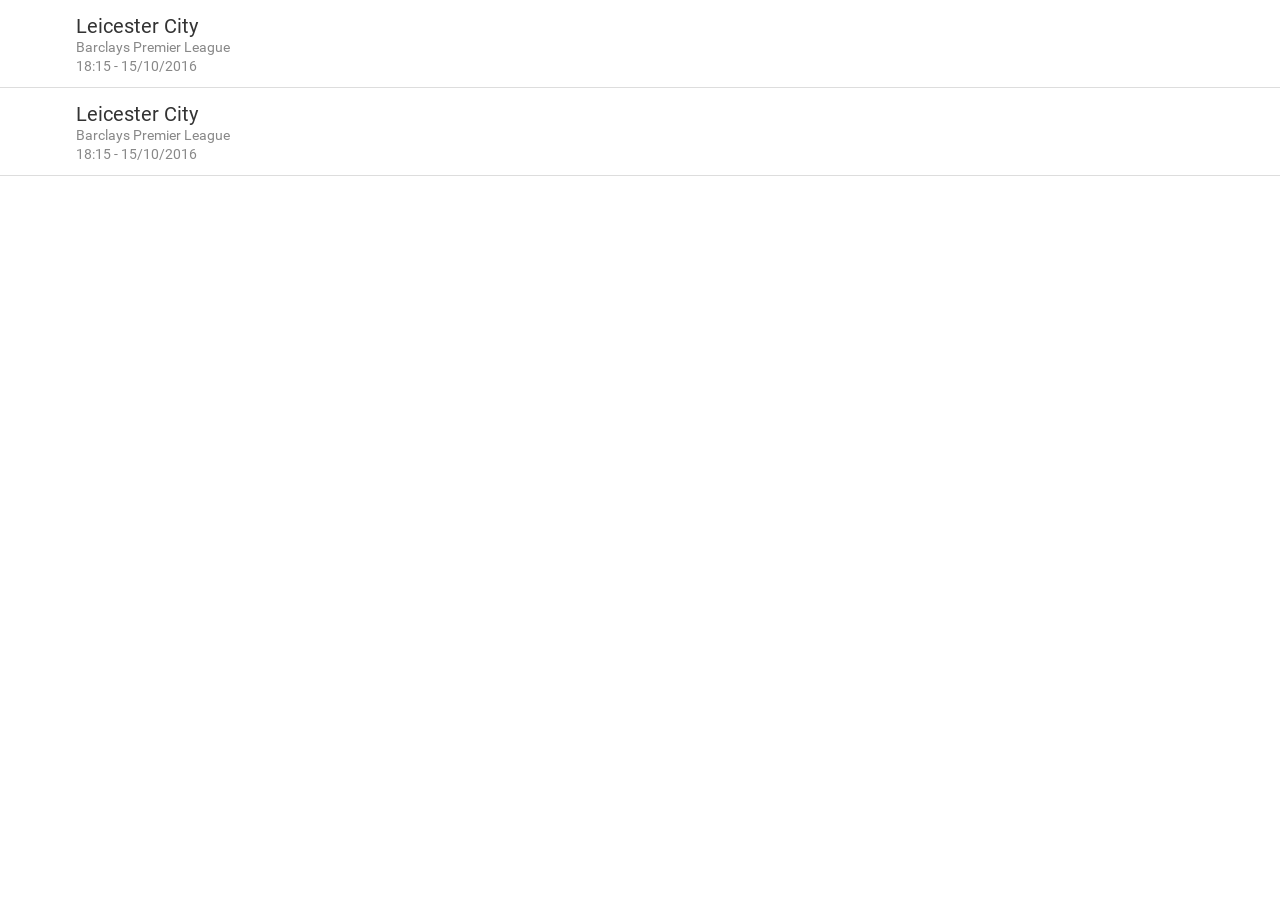
==== manutd/index.html @ 8ee53b8e "manutd initial commit" ====
<!doctype html>
<html>
<head>
  <meta charset="utf-8">
  <meta name="author" content="Tamas Major" />
  <meta name="viewport" content="width=device-width,minimum-scale=1,initial-scale=1">
  <meta name="theme-color" content="#DA020E">
  <title>Fixtures</title>
  <!-- TODO TM: serviceworker -->
  <link rel="stylesheet" href="style.css">
</head>
<body>

  <!-- TODO TM: temp remove -->
  <div class="fixture-cards-container">
    <div class="fixture-card">
      <div class="crest"></div>
      <div class="details">
        <p class="opponent">Leicester City</p>
        <p class="competition">Barclays Premier League</p>
        <p class="kickoff">18:15 - 15/10/2016</p>
      </div>
    </div>
  </div>

  <div class="fixture-cards-container">
    <div class="fixture-card">
      <div class="crest"></div>
      <div class="details">
        <p class="opponent">Leicester City</p>
        <p class="competition">Barclays Premier League</p>
        <p class="kickoff">18:15 - 15/10/2016</p>
      </div>
    </div>
  </div>

  <template id="card-template">
    <div class="fixture-card">
      <div class="crest"></div>
      <div class="details">
        <p class="opponent"></p>
        <p class="competition"></p>
        <p class="kickoff"></p>
      </div>
    </div>
  </template>

</body>
</html>
---- manutd/style.css ----
*{margin:0;padding:0;box-sizing:border-box;font-family:'RobotoRegular',sans-serif}@font-face{font-family:'RobotoRegular';src:url('assets/fonts/Roboto-Regular.ttf') format('truetype');font-weight:400;font-style:normal}@font-face{font-family:'RobotoLight';src:url('assets/fonts/Roboto-Light.ttf') format('truetype');font-weight:300;font-style:normal}.fixture-card{display:flex;padding:14px 16px 14px 16px;height:88px;border-bottom:1px solid #DDD}.fixture-card .crest{width:44px;background-size:contain;background-repeat:no-repeat;background-position:center;background-image:url("/assets/crests/leicester.svg")}.fixture-card .details{padding-left:16px;font-size:16px}.fixture-card .details .opponent{color:#333;font-size:20px}.fixture-card .details .competition{color:#888;font-size:14px;padding:1px 0 3px 0}.fixture-card .details .kickoff{color:#888;font-size:14px}
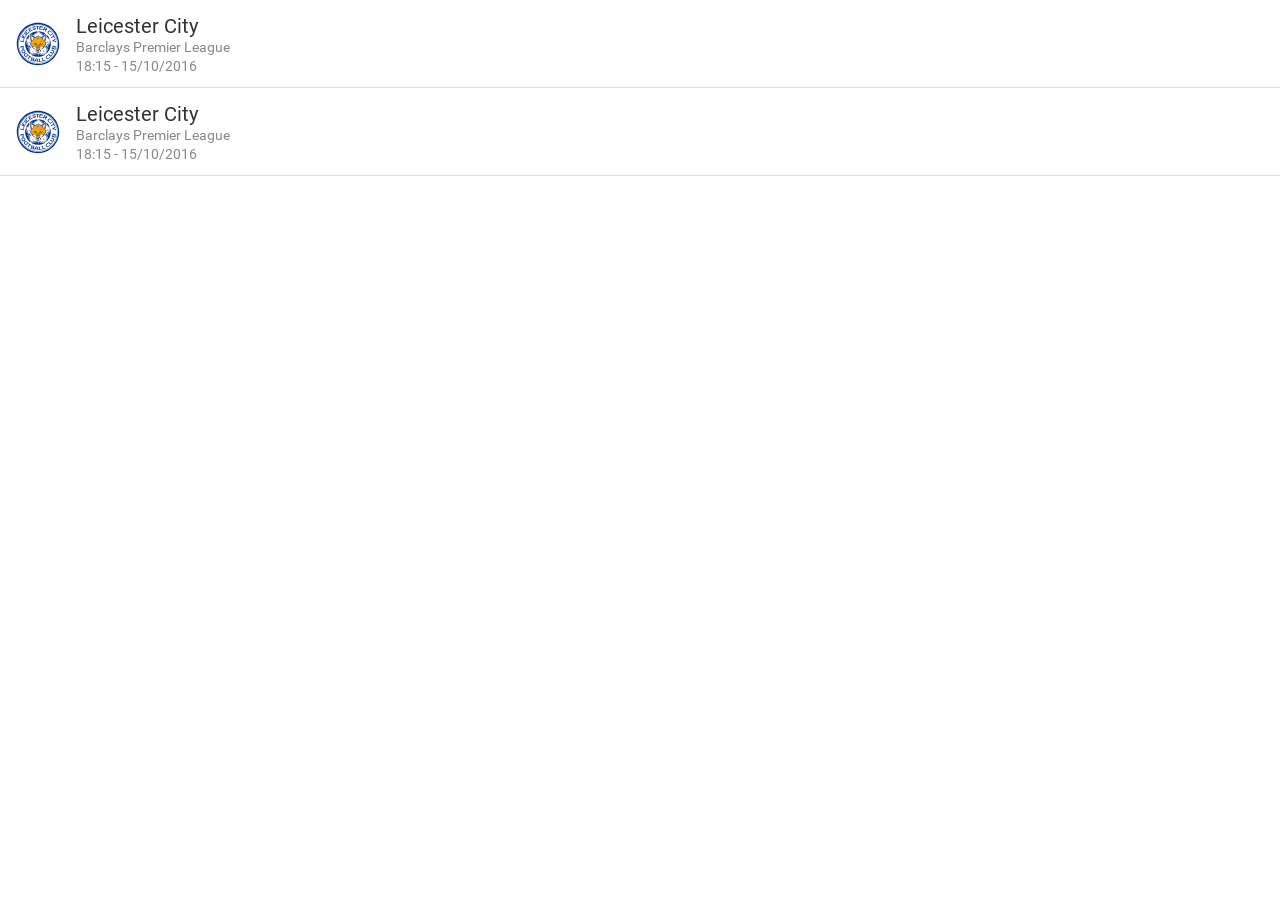
==== commit 24818e3c: "new version" ====
--- a/manutd/index.html
+++ b/manutd/index.html
@@ -8,6 +8,7 @@
   <title>Fixtures</title>
   <!-- TODO TM: serviceworker -->
   <link rel="stylesheet" href="style.css">
+  <script defer src="script.min.js"></script>
 </head>
 <body>
 
--- a/manutd/style.css
+++ b/manutd/style.css
@@ -1 +1 @@
-*{margin:0;padding:0;box-sizing:border-box;font-family:'RobotoRegular',sans-serif}@font-face{font-family:'RobotoRegular';src:url('assets/fonts/Roboto-Regular.ttf') format('truetype');font-weight:400;font-style:normal}@font-face{font-family:'RobotoLight';src:url('assets/fonts/Roboto-Light.ttf') format('truetype');font-weight:300;font-style:normal}.fixture-card{display:flex;padding:14px 16px 14px 16px;height:88px;border-bottom:1px solid #DDD}.fixture-card .crest{width:44px;background-size:contain;background-repeat:no-repeat;background-position:center;background-image:url("/assets/crests/leicester.svg")}.fixture-card .details{padding-left:16px;font-size:16px}.fixture-card .details .opponent{color:#333;font-size:20px}.fixture-card .details .competition{color:#888;font-size:14px;padding:1px 0 3px 0}.fixture-card .details .kickoff{color:#888;font-size:14px}+*{margin:0;padding:0;box-sizing:border-box;font-family:'RobotoRegular',sans-serif}@font-face{font-family:'RobotoRegular';src:url('assets/fonts/Roboto-Regular.ttf') format('truetype');font-weight:400;font-style:normal}@font-face{font-family:'RobotoLight';src:url('assets/fonts/Roboto-Light.ttf') format('truetype');font-weight:300;font-style:normal}.fixture-card{display:flex;padding:14px 16px 14px 16px;height:88px;border-bottom:1px solid #DDD}.fixture-card .crest{width:44px;background-size:contain;background-repeat:no-repeat;background-position:center;background-image:url("assets/crests/leicester.svg")}.fixture-card .details{padding-left:16px;font-size:16px}.fixture-card .details .opponent{color:#333;font-size:20px}.fixture-card .details .competition{color:#888;font-size:14px;padding:1px 0 3px 0}.fixture-card .details .kickoff{color:#888;font-size:14px}
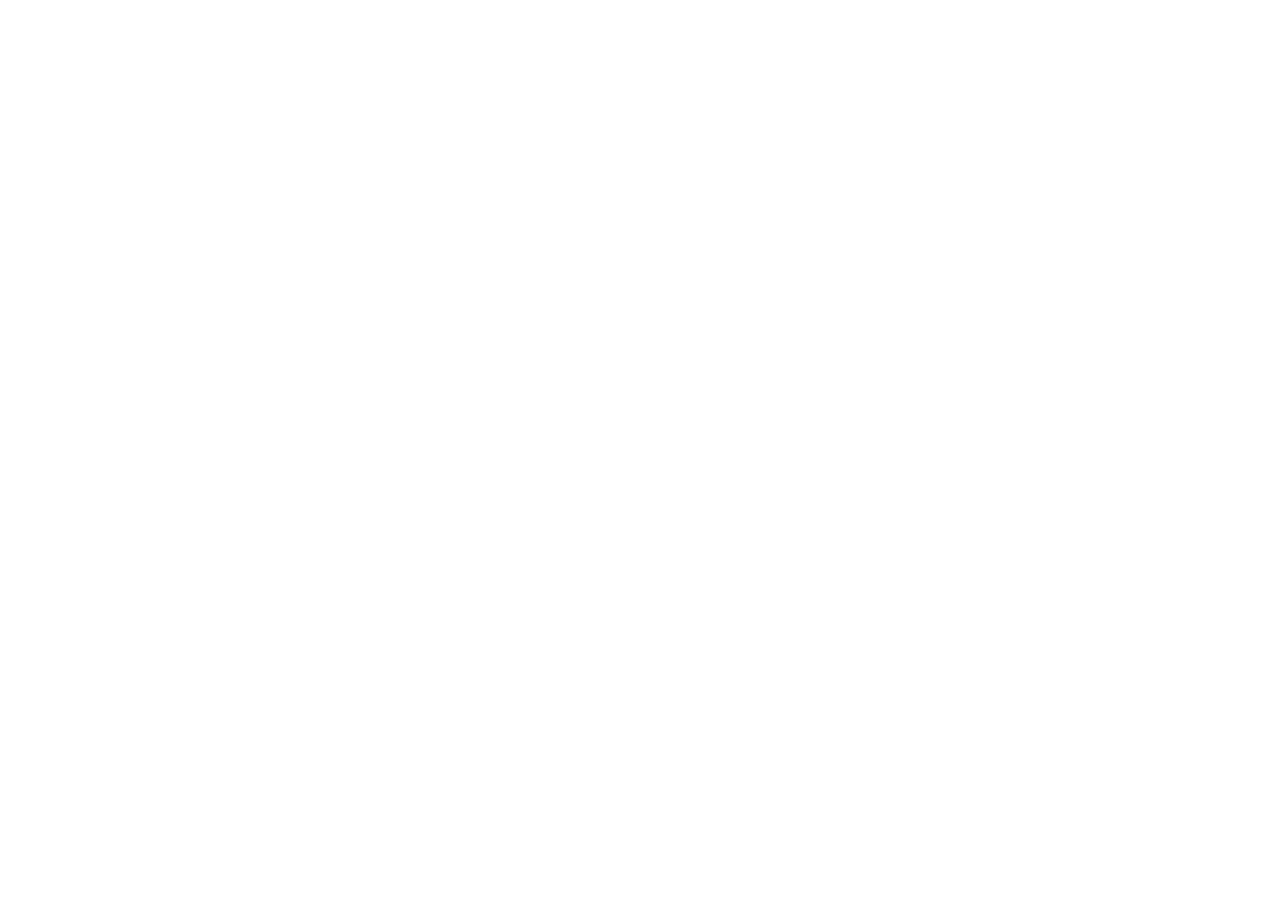
==== commit 664991ff: "New version, cards loaded from the server" ====
--- a/manutd/index.html
+++ b/manutd/index.html
@@ -12,27 +12,7 @@
 </head>
 <body>
 
-  <!-- TODO TM: temp remove -->
   <div class="fixture-cards-container">
-    <div class="fixture-card">
-      <div class="crest"></div>
-      <div class="details">
-        <p class="opponent">Leicester City</p>
-        <p class="competition">Barclays Premier League</p>
-        <p class="kickoff">18:15 - 15/10/2016</p>
-      </div>
-    </div>
-  </div>
-
-  <div class="fixture-cards-container">
-    <div class="fixture-card">
-      <div class="crest"></div>
-      <div class="details">
-        <p class="opponent">Leicester City</p>
-        <p class="competition">Barclays Premier League</p>
-        <p class="kickoff">18:15 - 15/10/2016</p>
-      </div>
-    </div>
   </div>
 
   <template id="card-template">
--- a/manutd/style.css
+++ b/manutd/style.css
@@ -1 +1 @@
-*{margin:0;padding:0;box-sizing:border-box;font-family:'RobotoRegular',sans-serif}@font-face{font-family:'RobotoRegular';src:url('assets/fonts/Roboto-Regular.ttf') format('truetype');font-weight:400;font-style:normal}@font-face{font-family:'RobotoLight';src:url('assets/fonts/Roboto-Light.ttf') format('truetype');font-weight:300;font-style:normal}.fixture-card{display:flex;padding:14px 16px 14px 16px;height:88px;border-bottom:1px solid #DDD}.fixture-card .crest{width:44px;background-size:contain;background-repeat:no-repeat;background-position:center;background-image:url("assets/crests/leicester.svg")}.fixture-card .details{padding-left:16px;font-size:16px}.fixture-card .details .opponent{color:#333;font-size:20px}.fixture-card .details .competition{color:#888;font-size:14px;padding:1px 0 3px 0}.fixture-card .details .kickoff{color:#888;font-size:14px}+*{margin:0;padding:0;box-sizing:border-box;font-family:'RobotoRegular',sans-serif}@font-face{font-family:'RobotoRegular';src:url('assets/fonts/Roboto-Regular.ttf') format('truetype');font-weight:400;font-style:normal}@font-face{font-family:'RobotoLight';src:url('assets/fonts/Roboto-Light.ttf') format('truetype');font-weight:300;font-style:normal}.fixture-card{display:flex;padding:14px 16px 14px 16px;height:88px;border-bottom:1px solid #DDD}.fixture-card .crest{width:32px;background-size:contain;background-repeat:no-repeat;background-position:center;background-image:url("assets/crests/leicester.svg")}.fixture-card .details{padding-left:16px;font-size:16px}.fixture-card .details .opponent{color:#333;font-size:20px}.fixture-card .details .competition{color:#888;font-size:14px;padding:1px 0 3px 0}.fixture-card .details .kickoff{color:#888;font-size:14px}
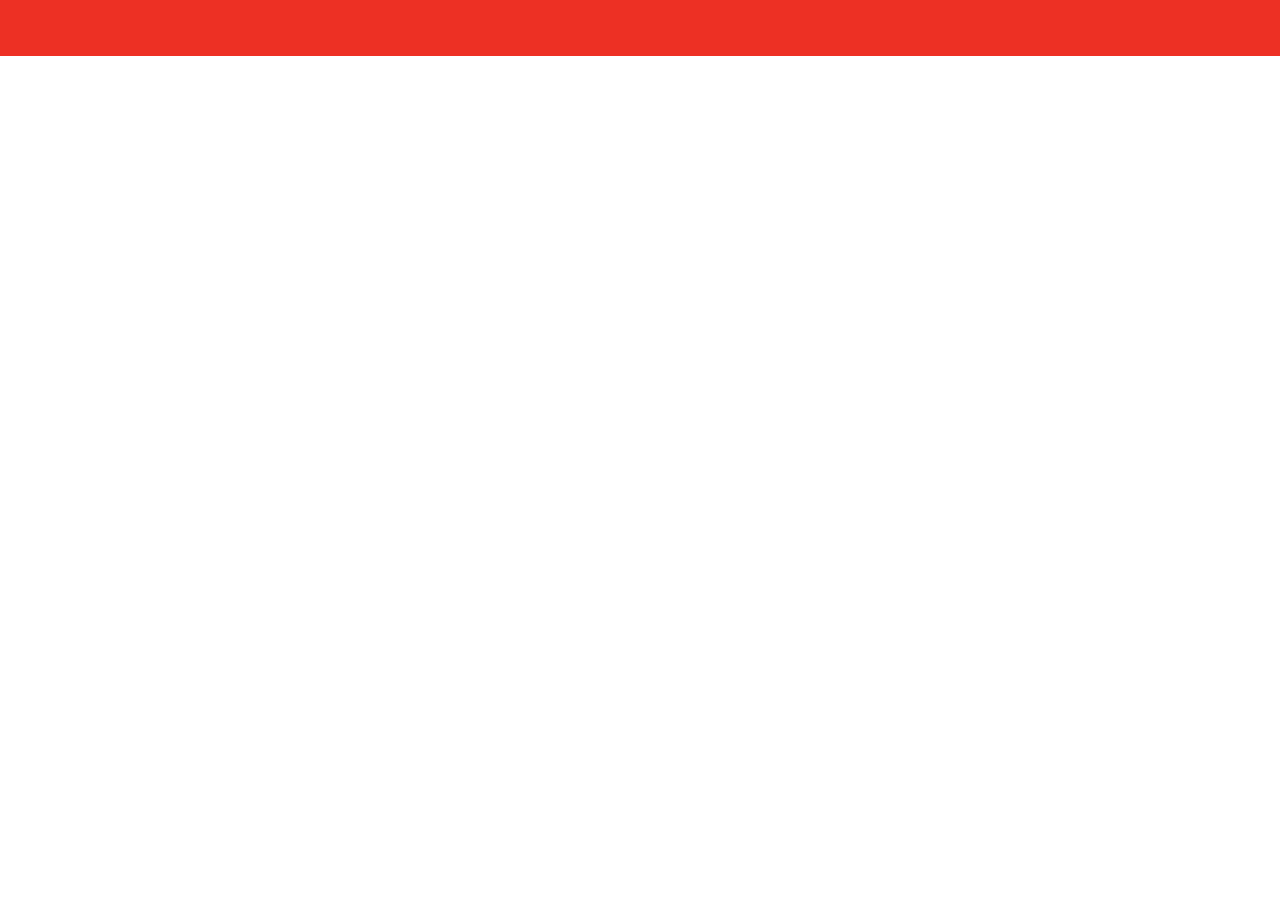
==== commit c5a6d3b8: "New version, added next fixture header + layout change" ====
--- a/manutd/index.html
+++ b/manutd/index.html
@@ -12,17 +12,29 @@
 </head>
 <body>
 
-  <div class="fixture-cards-container">
-  </div>
+  <div class="next-fixture-container"></div>
 
-  <template id="card-template">
-    <div class="fixture-card">
+  <template id="next-fixture-template">
+    <p class="next-label">NEXT</p>
+    <p class="next-opposition-label"></p>
+    <p class="next-kickoff-label"></p>
+    <p class="next-competition-label"></p>
+  </template>
+
+
+  <div class="fixtures-container"></div>
+
+  <template id="fixture-template">
+    <div class="fixture-item">
       <div class="crest"></div>
       <div class="details">
         <p class="opponent"></p>
         <p class="competition"></p>
         <p class="kickoff"></p>
       </div>
+      <div class="type-container">
+        <div class="type"></div>
+      </div>
     </div>
   </template>
 
--- a/manutd/style.css
+++ b/manutd/style.css
@@ -1 +1 @@
-*{margin:0;padding:0;box-sizing:border-box;font-family:'RobotoRegular',sans-serif}@font-face{font-family:'RobotoRegular';src:url('assets/fonts/Roboto-Regular.ttf') format('truetype');font-weight:400;font-style:normal}@font-face{font-family:'RobotoLight';src:url('assets/fonts/Roboto-Light.ttf') format('truetype');font-weight:300;font-style:normal}.fixture-card{display:flex;padding:14px 16px 14px 16px;height:88px;border-bottom:1px solid #DDD}.fixture-card .crest{width:32px;background-size:contain;background-repeat:no-repeat;background-position:center;background-image:url("assets/crests/leicester.svg")}.fixture-card .details{padding-left:16px;font-size:16px}.fixture-card .details .opponent{color:#333;font-size:20px}.fixture-card .details .competition{color:#888;font-size:14px;padding:1px 0 3px 0}.fixture-card .details .kickoff{color:#888;font-size:14px}+*{margin:0;padding:0;box-sizing:border-box;font-family:'Roboto',sans-serif}@font-face{font-family:'Roboto';src:url('assets/fonts/Roboto-Medium.ttf') format('truetype');font-weight:500;font-style:normal}@font-face{font-family:'Roboto';src:url('assets/fonts/Roboto-Regular.ttf') format('truetype');font-weight:400;font-style:normal}@font-face{font-family:'Roboto';src:url('assets/fonts/Roboto-Light.ttf') format('truetype');font-weight:300;font-style:normal}.next-fixture-container{width:100vw;background:#ed3024;color:#FFF;padding:24px 16px 32px 16px}.next-fixture-container .next-label{font-weight:500;font-size:18px}.next-fixture-container .next-opposition-label{margin-top:16px;font-weight:500;font-size:28px}.next-fixture-container .next-kickoff-label{margin-top:2px}.next-fixture-container .next-competition-label{margin-top:4px}.fixture-item{display:flex;height:94px}.fixture-item .crest{width:28px;flex:0 0 28px;margin-left:20px;background-size:contain;background-repeat:no-repeat;background-position:center}.fixture-item .details{display:flex;flex-direction:column;justify-content:center;margin-left:20px;font-size:16px;flex:1;border-bottom:1px solid #E2E2E2}.fixture-item .details .opponent{color:#444;font-size:18px}.fixture-item .details .competition{color:#9d9d9d;font-size:14px;padding:1px 0 3px 0}.fixture-item .details .kickoff{color:#9d9d9d;font-size:14px}.fixture-item .type-container{display:flex;flex:0 0 48px;width:48px;border-bottom:1px solid #E2E2E2;align-items:center;justify-content:center}.fixture-item .type-container .type{text-align:center;width:20px;height:20px;line-height:20px;font-size:12px;color:#FFF;font-weight:300;border-radius:50%}.fixture-item .type-container .home-game{background:#ed3024}.fixture-item .type-container .away-game{background:#0288D1}
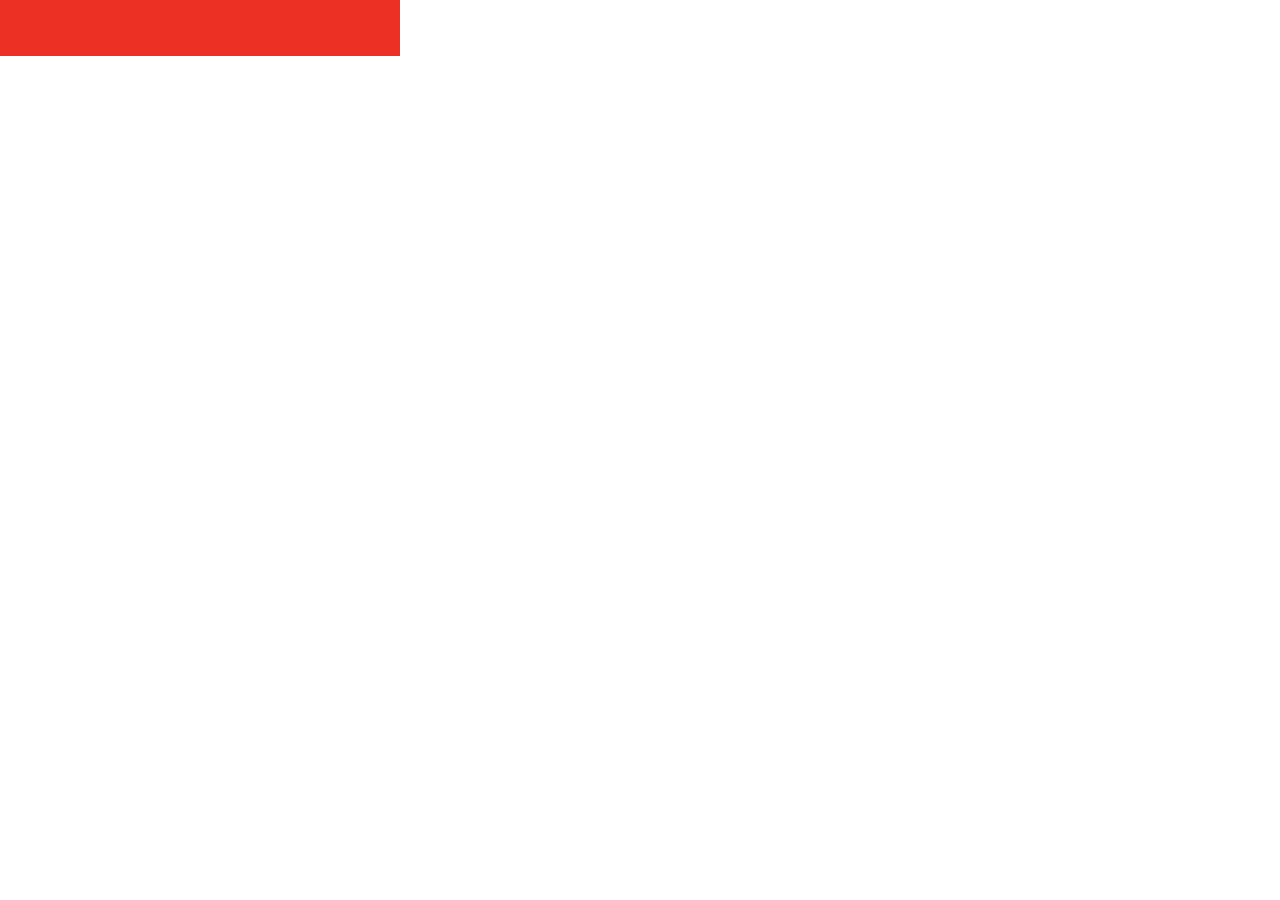
==== commit bfcdbbc7: "Initial layout for bigger screens" ====
--- a/manutd/index.html
+++ b/manutd/index.html
@@ -7,36 +7,39 @@
   <meta name="theme-color" content="#DA020E">
   <title>Fixtures</title>
   <!-- TODO TM: serviceworker -->
+  <link rel="shortcut icon" href="/favicon.ico" />
   <link rel="stylesheet" href="style.css">
   <script defer src="script.min.js"></script>
 </head>
 <body>
+  <div class="container">
 
-  <div class="next-fixture-container"></div>
+    <div class="next-fixture-container"></div>
 
-  <template id="next-fixture-template">
-    <p class="next-label">NEXT</p>
-    <p class="next-opposition-label"></p>
-    <p class="next-kickoff-label"></p>
-    <p class="next-competition-label"></p>
-  </template>
+    <template id="next-fixture-template">
+      <p class="next-label">NEXT</p>
+      <p class="next-opposition-label"></p>
+      <p class="next-kickoff-label"></p>
+      <p class="next-competition-label"></p>
+    </template>
 
 
-  <div class="fixtures-container"></div>
+    <div class="fixtures-container"></div>
 
-  <template id="fixture-template">
-    <div class="fixture-item">
-      <div class="crest"></div>
-      <div class="details">
-        <p class="opponent"></p>
-        <p class="competition"></p>
-        <p class="kickoff"></p>
+    <template id="fixture-template">
+      <div class="fixture-item">
+        <div class="crest"></div>
+        <div class="details">
+          <p class="opponent"></p>
+          <p class="competition"></p>
+          <p class="kickoff"></p>
+        </div>
+        <div class="type-container">
+          <div class="type"></div>
+        </div>
       </div>
-      <div class="type-container">
-        <div class="type"></div>
-      </div>
-    </div>
-  </template>
+    </template>
 
+  </div>
 </body>
 </html>
--- a/manutd/style.css
+++ b/manutd/style.css
@@ -1 +1 @@
-*{margin:0;padding:0;box-sizing:border-box;font-family:'Roboto',sans-serif}@font-face{font-family:'Roboto';src:url('assets/fonts/Roboto-Medium.ttf') format('truetype');font-weight:500;font-style:normal}@font-face{font-family:'Roboto';src:url('assets/fonts/Roboto-Regular.ttf') format('truetype');font-weight:400;font-style:normal}@font-face{font-family:'Roboto';src:url('assets/fonts/Roboto-Light.ttf') format('truetype');font-weight:300;font-style:normal}.next-fixture-container{width:100vw;background:#ed3024;color:#FFF;padding:24px 16px 32px 16px}.next-fixture-container .next-label{font-weight:500;font-size:18px}.next-fixture-container .next-opposition-label{margin-top:16px;font-weight:500;font-size:28px}.next-fixture-container .next-kickoff-label{margin-top:2px}.next-fixture-container .next-competition-label{margin-top:4px}.fixture-item{display:flex;height:94px}.fixture-item .crest{width:28px;flex:0 0 28px;margin-left:20px;background-size:contain;background-repeat:no-repeat;background-position:center}.fixture-item .details{display:flex;flex-direction:column;justify-content:center;margin-left:20px;font-size:16px;flex:1;border-bottom:1px solid #E2E2E2}.fixture-item .details .opponent{color:#444;font-size:18px}.fixture-item .details .competition{color:#9d9d9d;font-size:14px;padding:1px 0 3px 0}.fixture-item .details .kickoff{color:#9d9d9d;font-size:14px}.fixture-item .type-container{display:flex;flex:0 0 48px;width:48px;border-bottom:1px solid #E2E2E2;align-items:center;justify-content:center}.fixture-item .type-container .type{text-align:center;width:20px;height:20px;line-height:20px;font-size:12px;color:#FFF;font-weight:300;border-radius:50%}.fixture-item .type-container .home-game{background:#ed3024}.fixture-item .type-container .away-game{background:#0288D1}+*{margin:0;padding:0;box-sizing:border-box;font-family:'Roboto',sans-serif}.container{width:100vw;display:flex;flex-direction:column;overflow:hidden}@media (min-width:768px){.container{flex-direction:row}}@font-face{font-family:'Roboto';src:url('assets/fonts/Roboto-Medium.ttf') format('truetype');font-weight:500;font-style:normal}@font-face{font-family:'Roboto';src:url('assets/fonts/Roboto-Regular.ttf') format('truetype');font-weight:400;font-style:normal}@font-face{font-family:'Roboto';src:url('assets/fonts/Roboto-Light.ttf') format('truetype');font-weight:300;font-style:normal}.next-fixture-container{width:100vw;background:#ed3024;color:#FFF;padding:24px 16px 32px 16px}.next-fixture-container .next-label{font-weight:500;font-size:18px}.next-fixture-container .next-opposition-label{margin-top:16px;font-weight:500;font-size:28px}.next-fixture-container .next-kickoff-label{margin-top:2px}.next-fixture-container .next-competition-label{margin-top:4px}@media (min-width:768px){.next-fixture-container{max-width:400px}}.fixture-item{display:flex;height:94px}.fixture-item .crest{width:28px;flex:0 0 28px;margin-left:20px;background-size:contain;background-repeat:no-repeat;background-position:center}.fixture-item .details{display:flex;flex-direction:column;justify-content:center;margin-left:20px;font-size:16px;flex:1;border-bottom:1px solid #E2E2E2}.fixture-item .details .opponent{color:#444;font-size:18px}.fixture-item .details .competition{color:#9d9d9d;font-size:14px;padding:1px 0 3px 0}.fixture-item .details .kickoff{color:#9d9d9d;font-size:14px}.fixture-item .type-container{display:flex;flex:0 0 48px;width:48px;border-bottom:1px solid #E2E2E2;align-items:center;justify-content:center}.fixture-item .type-container .type{text-align:center;width:20px;height:20px;line-height:20px;font-size:12px;color:#FFF;font-weight:300;border-radius:50%}.fixture-item .type-container .home-game{background:#ed3024}.fixture-item .type-container .away-game{background:#0288D1}@media (min-width:768px){.fixtures-container{flex:1}}
